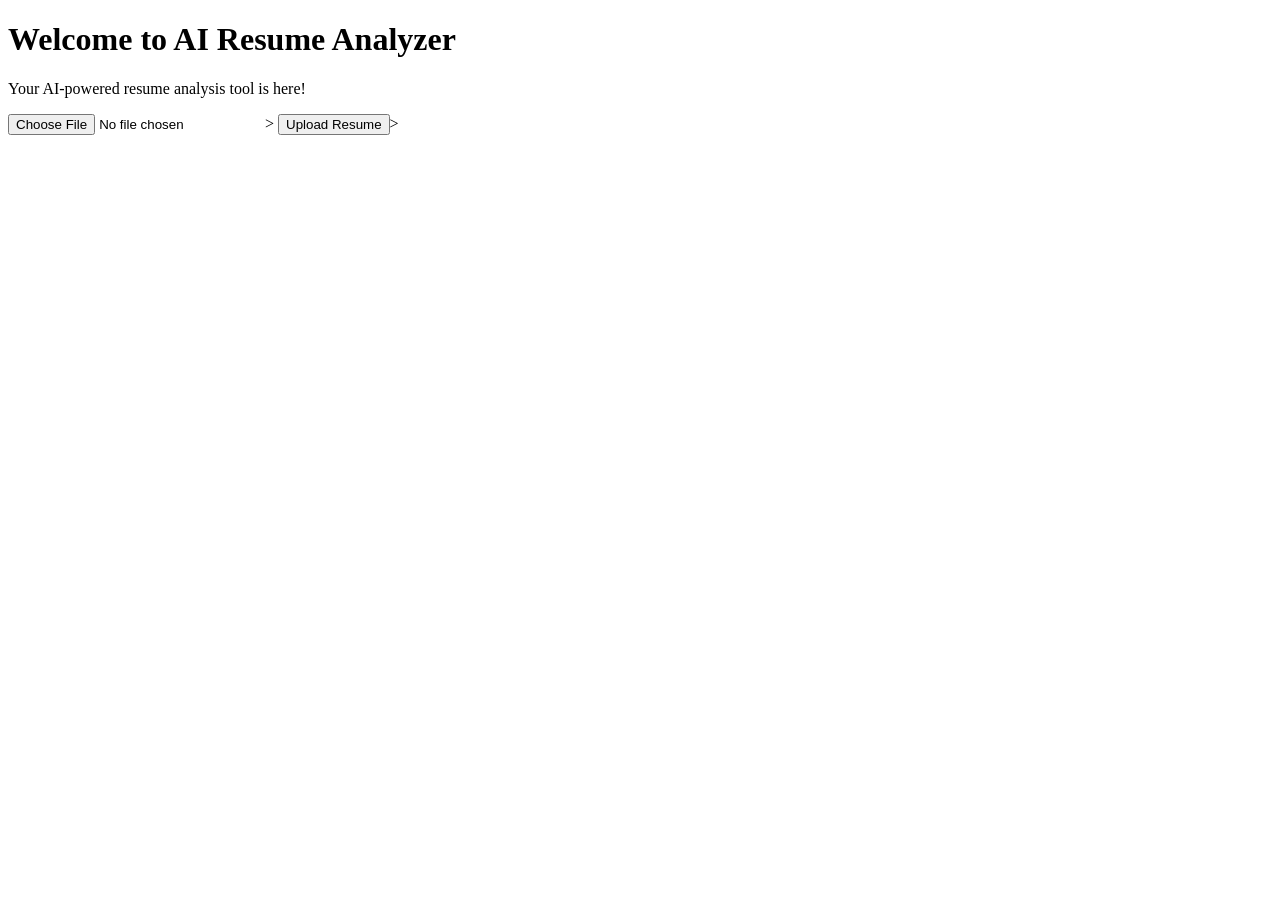
==== templates/index.html @ 1e46c148 "Initial Flask application with PDF text extraction" ====
<!DOCTYPE html>
<html>
    <head>
        <title> AI Resume Analyzer</title>
    </head>

    <body>
        <h1>Welcome to AI Resume Analyzer</h1>
        <p>Your AI-powered resume analysis tool is here!</p>

        <form action="upload"
        method="post"
        enctype="multipart/form-data">
        <input type ="file"
        name="resume"
        accept=".pdf">
        >

        <button type="submit">Upload Resume </button>>
    </form>
    </body>
</html>
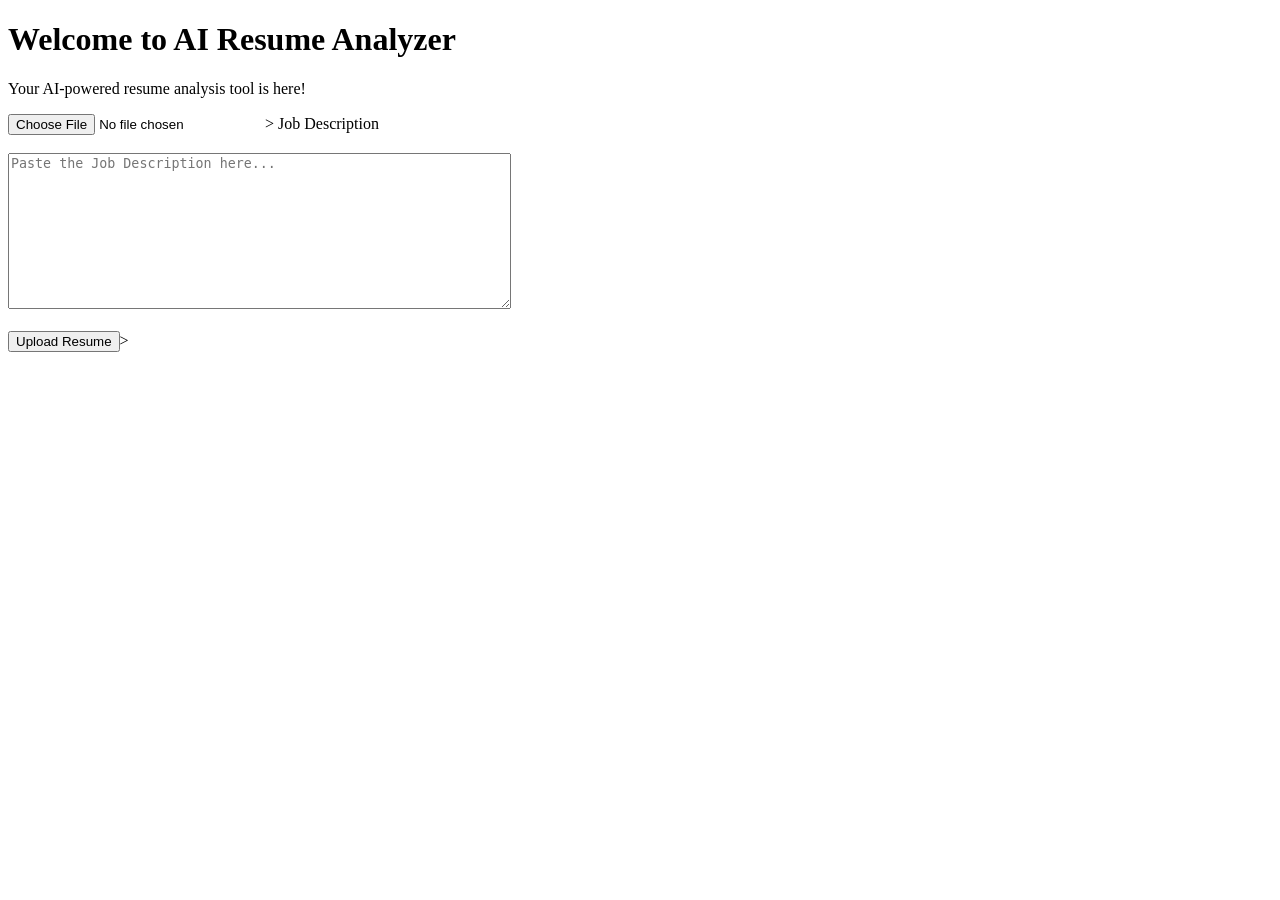
==== commit 2449bfaf: "Implement job matching and redesign results dashboard" ====
--- a/templates/index.html
+++ b/templates/index.html
@@ -1,22 +1,27 @@
 <!DOCTYPE html>
 <html>
-    <head>
-        <title> AI Resume Analyzer</title>
-    </head>
 
-    <body>
-        <h1>Welcome to AI Resume Analyzer</h1>
-        <p>Your AI-powered resume analysis tool is here!</p>
+<head>
+    <title> AI Resume Analyzer</title>
+</head>
 
-        <form action="upload"
-        method="post"
-        enctype="multipart/form-data">
-        <input type ="file"
-        name="resume"
-        accept=".pdf">
+<body>
+    <h1>Welcome to AI Resume Analyzer</h1>
+    <p>Your AI-powered resume analysis tool is here!</p>
+
+    <form action="upload" method="post" enctype="multipart/form-data">
+        <input type="file" name="resume" accept=".pdf">
         >
 
+        <label>Job Description</label>
+
+        <br><br>
+
+        <textarea name="job_description" rows="10" cols="60" placeholder="Paste the Job Description here..."></textarea>
+
+        <br><br>
         <button type="submit">Upload Resume </button>>
     </form>
-    </body>
+</body>
+
 </html>
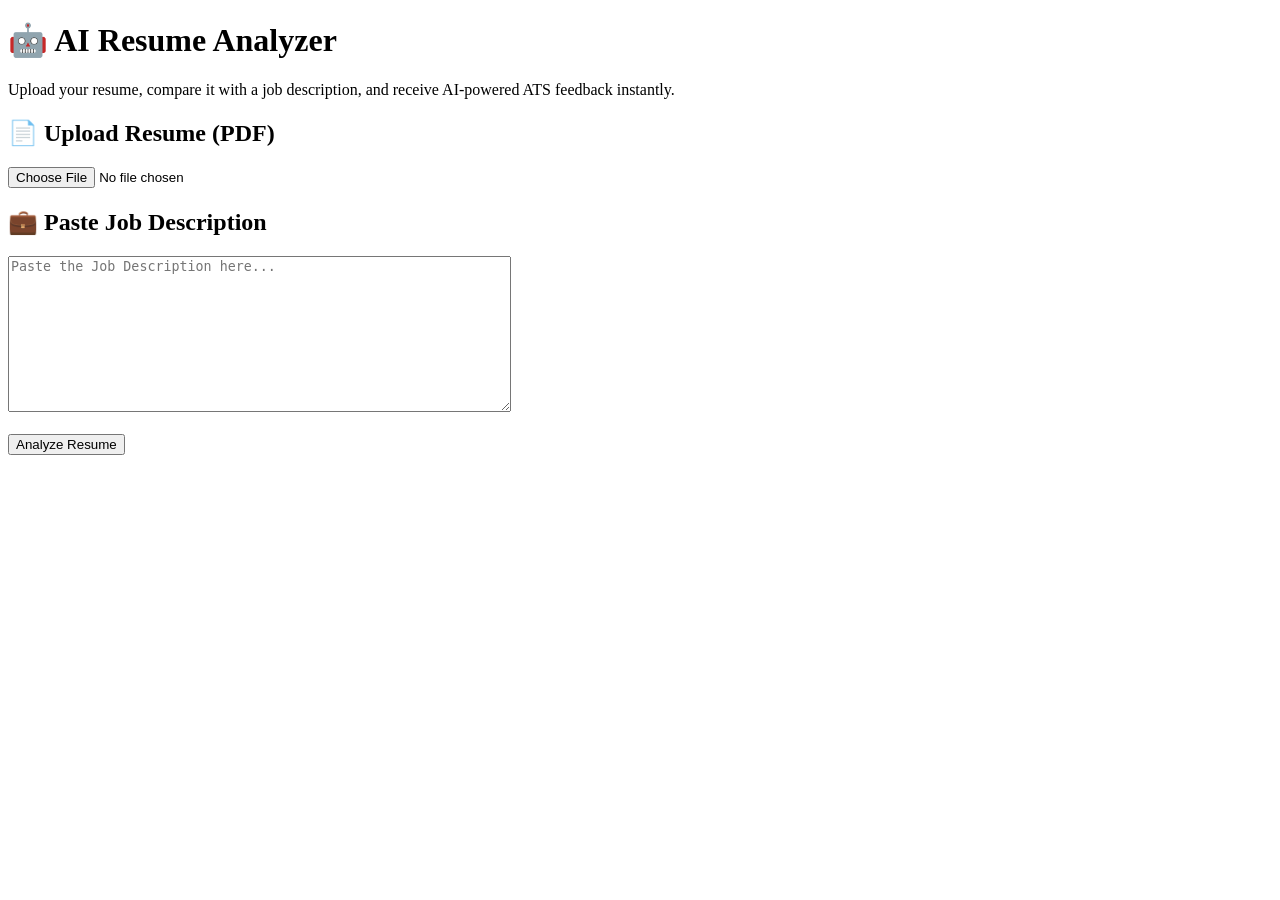
==== commit bee6ecd0: "Add PDF report generation and improve resume analyzer UI" ====
--- a/templates/index.html
+++ b/templates/index.html
@@ -3,25 +3,35 @@
 
 <head>
     <title> AI Resume Analyzer</title>
+    <link rel="stylesheet"
+      href="{{ url_for('static', filename='style.css') }}">
 </head>
 
 <body>
-    <h1>Welcome to AI Resume Analyzer</h1>
-    <p>Your AI-powered resume analysis tool is here!</p>
+    <div class="page">
+        <div class="upload-card">
 
-    <form action="upload" method="post" enctype="multipart/form-data">
-        <input type="file" name="resume" accept=".pdf">
-        >
+            <h1>🤖 AI Resume Analyzer</h1>
 
-        <label>Job Description</label>
+            <p class="subtitle">
+                Upload your resume, compare it with a job description,
+                and receive AI-powered ATS feedback instantly.
+            </p>
+            <form action="upload" method="post" enctype="multipart/form-data">
+                <h2>📄 Upload Resume (PDF)</h2>
+                <input type="file" name="resume" accept=".pdf">
+                
 
-        <br><br>
 
-        <textarea name="job_description" rows="10" cols="60" placeholder="Paste the Job Description here..."></textarea>
+                <h2>💼 Paste Job Description</h2>
+                <textarea name="job_description" rows="10" cols="60"
+                    placeholder="Paste the Job Description here..."></textarea>
 
-        <br><br>
-        <button type="submit">Upload Resume </button>>
-    </form>
+                <br><br>
+                <button type="submit">Analyze Resume </button>
+            </form>
+        </div>
+    </div>
 </body>
 
 </html>
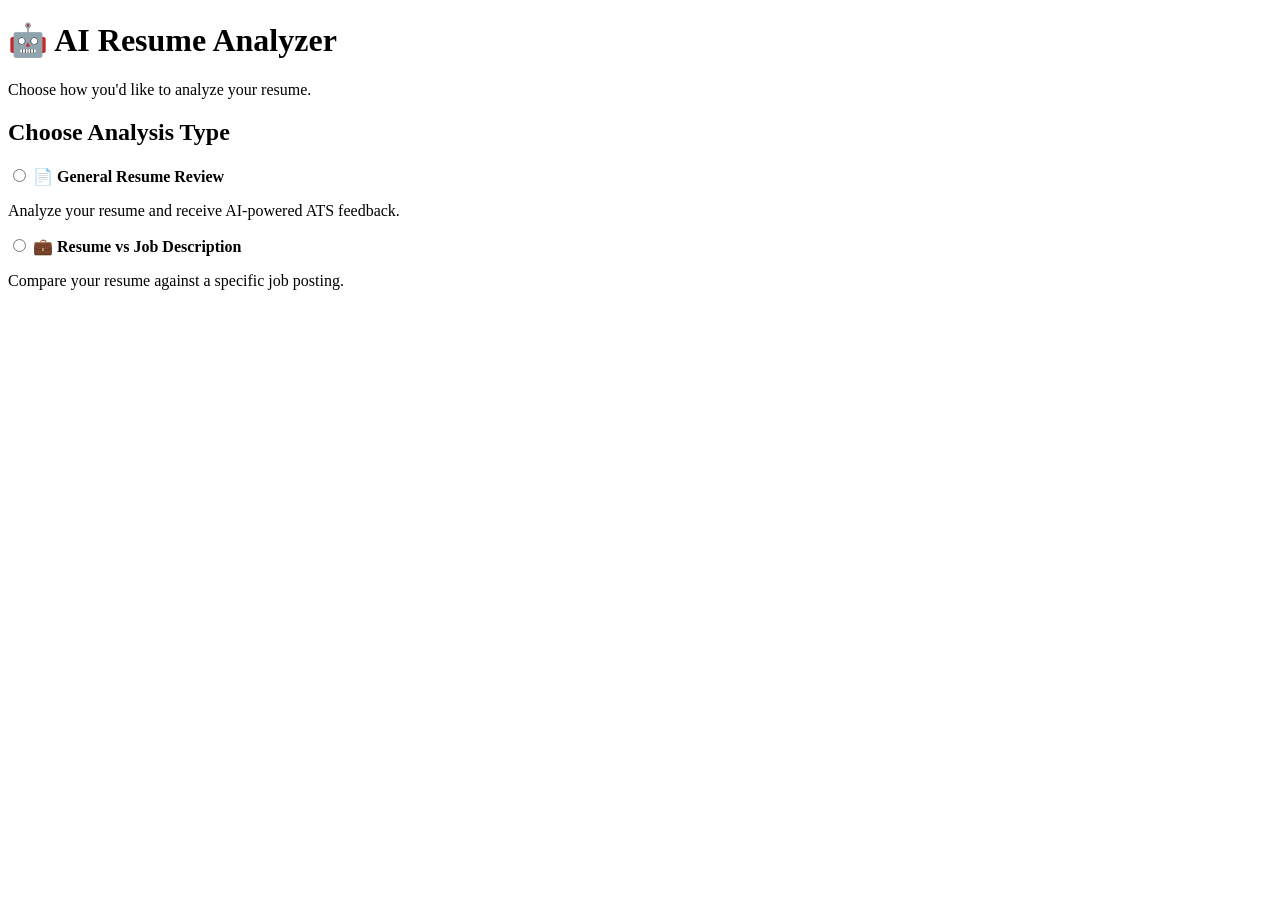
==== commit 796bc2b0: "Add General Resume Review mode with AI ATS feedback" ====
--- a/templates/index.html
+++ b/templates/index.html
@@ -3,8 +3,7 @@
 
 <head>
     <title> AI Resume Analyzer</title>
-    <link rel="stylesheet"
-      href="{{ url_for('static', filename='style.css') }}">
+    <link rel="stylesheet" href="{{ url_for('static', filename='style.css') }}">
 </head>
 
 <body>
@@ -13,25 +12,146 @@
 
             <h1>🤖 AI Resume Analyzer</h1>
 
-            <p class="subtitle">
+            <p class="subtitle" id="subtitle">
                 Upload your resume, compare it with a job description,
                 and receive AI-powered ATS feedback instantly.
             </p>
-            <form action="upload" method="post" enctype="multipart/form-data">
-                <h2>📄 Upload Resume (PDF)</h2>
-                <input type="file" name="resume" accept=".pdf">
-                
+            <form action="/upload" method="POST" enctype="multipart/form-data">
 
+                <h2>Choose Analysis Type</h2>
 
-                <h2>💼 Paste Job Description</h2>
-                <textarea name="job_description" rows="10" cols="60"
-                    placeholder="Paste the Job Description here..."></textarea>
+                <div class="analysis-options">
 
-                <br><br>
-                <button type="submit">Analyze Resume </button>
+                    <label class="option-card">
+                        <input type="radio" name="analysis_type" value="general">
+
+                        <strong>📄 General Resume Review</strong>
+                        <p>Analyze your resume and receive AI-powered ATS feedback.</p>
+                    </label>
+
+                    <label class="option-card">
+                        <input type="radio" name="analysis_type" value="job">
+
+                        <strong>💼 Resume vs Job Description</strong>
+                        <p>Compare your resume against a specific job posting.</p>
+                    </label>
+
+                </div>
+
+                <br>
+                <div id="analysisSection" style="display:none;">
+
+                    <h2>📄 Upload Resume (PDF)</h2>
+
+                    <input type="file" name="resume" accept=".pdf" required>
+
+                    <br><br>
+
+                    <div id="jdSection" style="display:none;">
+
+                        <h2>💼 Job Description</h2>
+
+                        <textarea name="job_description" rows="10"
+                            placeholder="Paste the Job Description here..."></textarea>
+
+                    </div>
+
+                    <br>
+
+                    <button type="submit" id="submitBtn">
+                        Analyze Resume
+                    </button>
+                </div>
             </form>
         </div>
     </div>
+
+    <script>
+
+        const radios = document.querySelectorAll(
+            'input[name="analysis_type"]'
+        );
+
+        const cards = document.querySelectorAll(".option-card");
+
+        const subtitle =
+            document.getElementById("subtitle");
+
+        const jdSection =
+            document.getElementById("jdSection");
+
+        const analysisSection =
+            document.getElementById("analysisSection");
+
+        const submitBtn =
+            document.getElementById("submitBtn");
+
+        function toggleJD() {
+
+            const selected =
+                document.querySelector(
+                    'input[name="analysis_type"]:checked'
+                );
+
+            // Nothing selected yet
+            if (!selected) {
+
+                analysisSection.style.display = "none";
+
+                cards.forEach(card =>
+                    card.classList.remove("selected")
+                );
+
+                subtitle.innerHTML =
+                    "Choose how you'd like to analyze your resume.";
+
+                return;
+            }
+
+            analysisSection.style.display = "block";
+
+            cards.forEach(card =>
+                card.classList.remove("selected")
+            );
+
+            selected
+                .closest(".option-card")
+                .classList.add("selected");
+
+            if (selected.value === "job") {
+
+                jdSection.style.display = "block";
+
+                subtitle.innerHTML =
+                    "Compare your resume against a job description to identify missing skills and calculate your job match.";
+
+                submitBtn.innerHTML =
+                    "Analyze Job Match";
+
+            }
+
+            else {
+
+                jdSection.style.display = "none";
+
+                subtitle.innerHTML =
+                    "Analyze your resume and receive AI-powered ATS feedback, resume strengths, weaknesses, and improvement suggestions.";
+
+                submitBtn.innerHTML =
+                    "Analyze Resume";
+
+            }
+
+        }
+
+        radios.forEach(radio =>
+            radio.addEventListener("change", toggleJD)
+        );
+
+        toggleJD();
+    </script>
+
+
 </body>
 
 </html>
